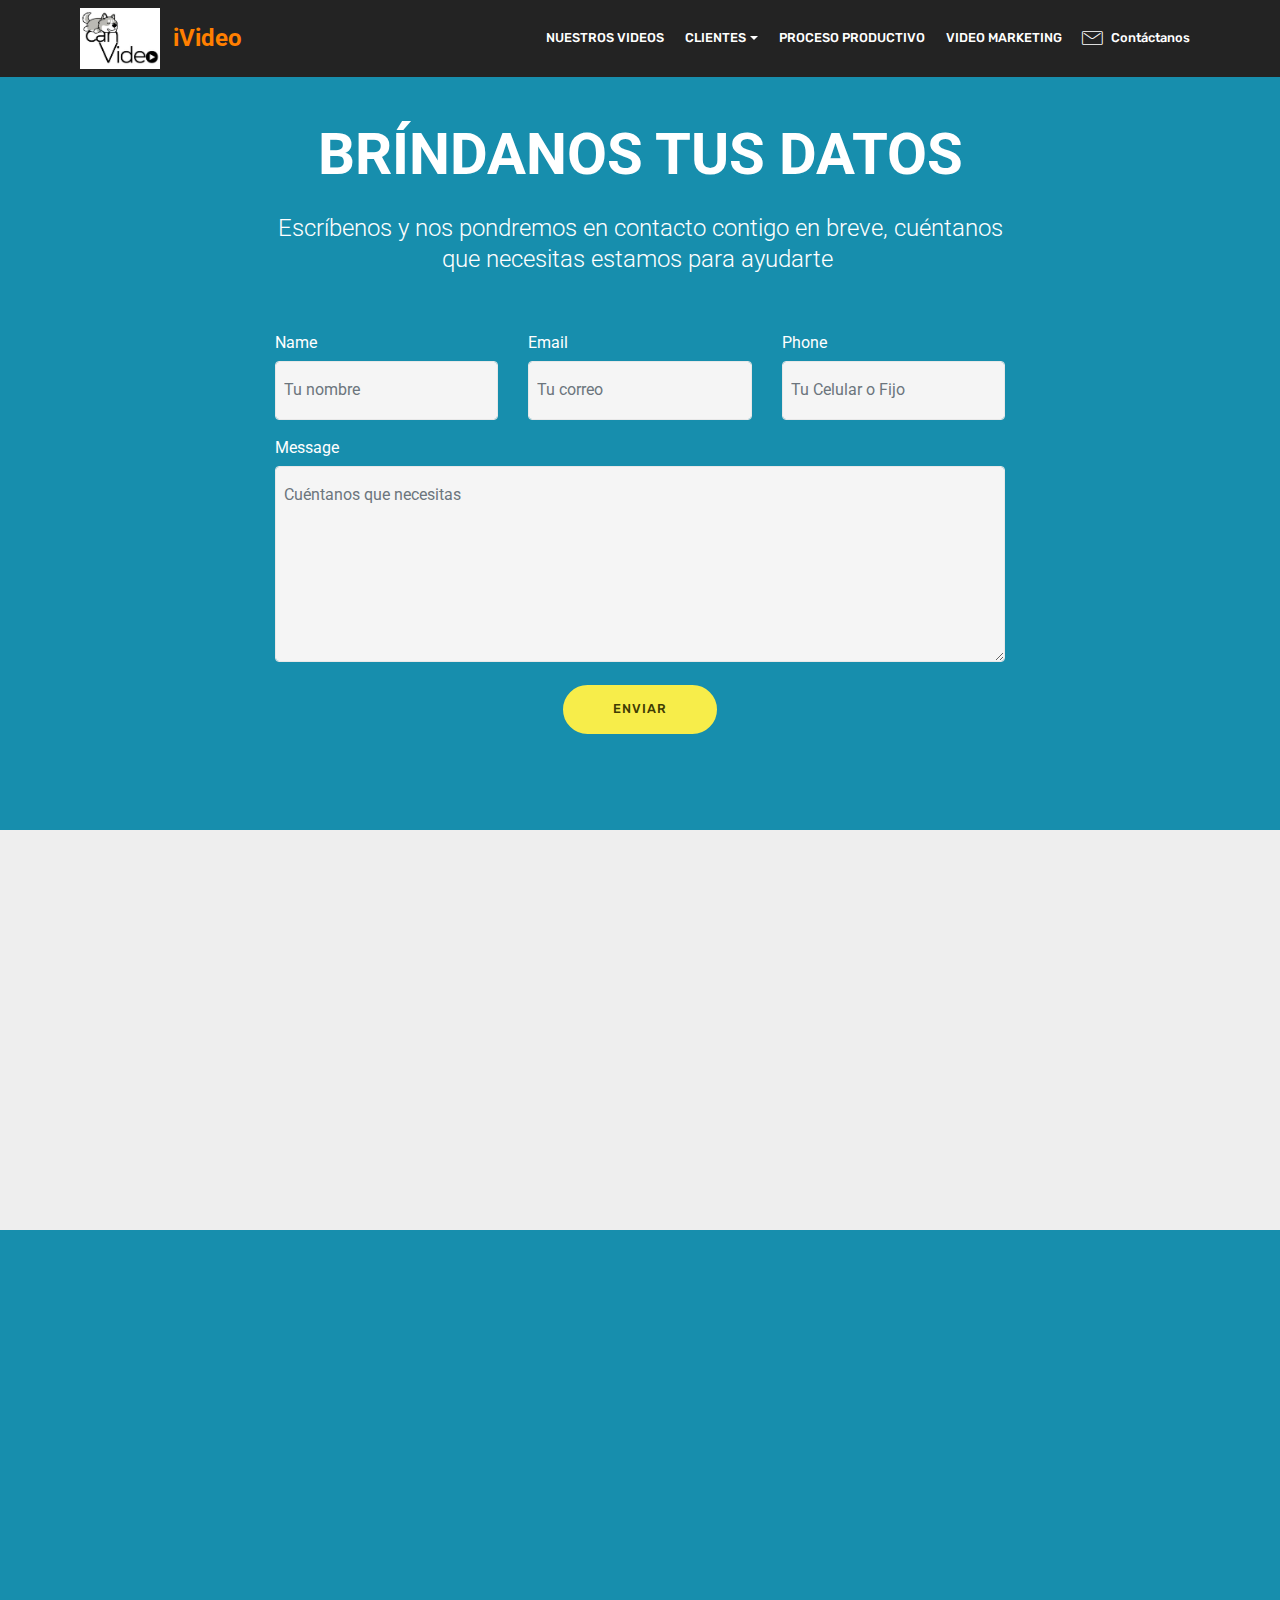
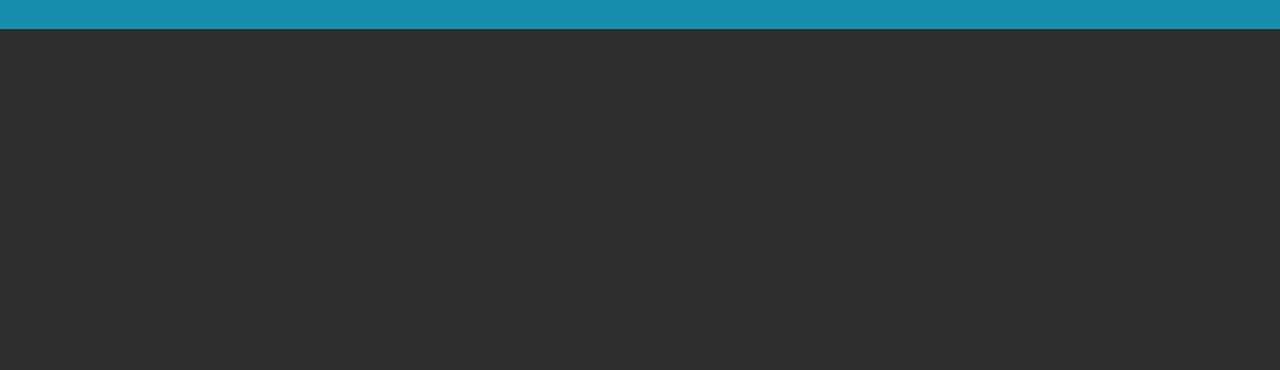
==== Contáctanos.html @ 79e62730 "create github pages" ====
<!DOCTYPE html>
<html >
<head>
  <!-- Site made with Mobirise Website Builder v4.8.1, https://mobirise.com -->
  <meta charset="UTF-8">
  <meta http-equiv="X-UA-Compatible" content="IE=edge">
  <meta name="generator" content="Mobirise v4.8.1, mobirise.com">
  <meta name="viewport" content="width=device-width, initial-scale=1, minimum-scale=1">
  <link rel="shortcut icon" href="assets/images/81c57857-4c86-49c0-b5b9-0728452fe18c-390x295.jpg" type="image/x-icon">
  <meta name="description" content="Página de contacto
Formulario
Datos del cliente
Haz tu pedido
Solicita una cita
Solicita una proforma">
  <title>CONTACTANOS</title>
  <link rel="stylesheet" href="assets/web/assets/mobirise-icons/mobirise-icons.css">
  <link rel="stylesheet" href="assets/tether/tether.min.css">
  <link rel="stylesheet" href="assets/soundcloud-plugin/style.css">
  <link rel="stylesheet" href="assets/bootstrap/css/bootstrap.min.css">
  <link rel="stylesheet" href="assets/bootstrap/css/bootstrap-grid.min.css">
  <link rel="stylesheet" href="assets/bootstrap/css/bootstrap-reboot.min.css">
  <link rel="stylesheet" href="assets/dropdown/css/style.css">
  <link rel="stylesheet" href="assets/socicon/css/styles.css">
  <link rel="stylesheet" href="assets/animatecss/animate.min.css">
  <link rel="stylesheet" href="assets/theme/css/style.css">
  <link rel="stylesheet" href="assets/mobirise/css/mbr-additional.css" type="text/css">
  
  
  
</head>
<body>
  <section class="menu cid-qWwS295x9j" once="menu" id="menu1-z">

    

    <nav class="navbar navbar-expand beta-menu navbar-dropdown align-items-center navbar-fixed-top navbar-toggleable-sm">
        <button class="navbar-toggler navbar-toggler-right" type="button" data-toggle="collapse" data-target="#navbarSupportedContent" aria-controls="navbarSupportedContent" aria-expanded="false" aria-label="Toggle navigation">
            <div class="hamburger">
                <span></span>
                <span></span>
                <span></span>
                <span></span>
            </div>
        </button>
        <div class="menu-logo">
            <div class="navbar-brand">
                <span class="navbar-logo">
                    
                         <a href="index.html"><img src="assets/images/81c57857-4c86-49c0-b5b9-0728452fe18c-390x295.jpg" alt="Mobirise" title="" style="height: 3.8rem;"></a>
                    
                </span>
                <span class="navbar-caption-wrap"><a class="navbar-caption text-primary display-5" href="index.html#header2-0">iVideo</a></span>
            </div>
        </div>
        <div class="collapse navbar-collapse" id="navbarSupportedContent">
            <ul class="navbar-nav nav-dropdown nav-right" data-app-modern-menu="true"><li class="nav-item">
                    <a class="nav-link link text-white display-4" href="https://mobirise.com">
                        </a>
                </li>
                <li class="nav-item"><a class="nav-link link text-white display-4" href="index.html#testimonials2-1p" aria-expanded="false">NUESTROS VIDEOS</a></li><li class="nav-item dropdown"><a class="nav-link link text-white dropdown-toggle display-4" href="page1.html#clients-12" aria-expanded="false" data-toggle="dropdown-submenu">CLIENTES</a><div class="dropdown-menu"><a class="text-white dropdown-item display-4" href="page1.html" aria-expanded="false">NUESTROS CLIENTES</a><a class="text-white dropdown-item display-4" href="page1.html#testimonials1-1w" aria-expanded="false">TESTIMONIOS</a></div></li><li class="nav-item"><a class="nav-link link text-white display-4" href="Proceso_productivo.html#header3-14" aria-expanded="false">PROCESO PRODUCTIVO</a></li><li class="nav-item"><a class="nav-link link text-white display-4" href="Video_Marketing.html" aria-expanded="false">VIDEO MARKETING</a></li><li class="nav-item"><a class="nav-link link text-white display-4" href="Contáctanos.html"><span class="mbri-letter mbr-iconfont mbr-iconfont-btn"></span>
                        Contáctanos</a></li></ul>
            
        </div>
    </nav>
</section>

<section class="engine"><a href="https://mobiri.se/i">free web creation software</a></section><section class="mbr-section form1 cid-qYNoUKddBo" id="form1-26">

    

    
    <div class="container">
        <div class="row justify-content-center">
            <div class="title col-12 col-lg-8">
                <h2 class="mbr-section-title align-center pb-3 mbr-fonts-style display-2"><strong>
                    BRÍNDANOS TUS DATOS</strong></h2>
                <h3 class="mbr-section-subtitle align-center mbr-light pb-3 mbr-fonts-style display-5">Escríbenos y nos pondremos en contacto contigo en breve, cuéntanos que necesitas estamos para ayudarte&nbsp;</h3>
            </div>
        </div>
    </div>
    <div class="container">
        <div class="row justify-content-center">
            <div class="media-container-column col-lg-8" data-form-type="formoid">
                    <div data-form-alert="" hidden="">Gracias por contactarnos</div>
            
                    <form class="mbr-form" action="https://mobirise.com/" method="post" data-form-title="Mobirise Form"><input type="hidden" name="email" data-form-email="true" value="OYS3/DvytnYdTxaTkRcv9Cf1jeDeZ/47alB7TryFGhCppSJ1EYsaRPFwC+/DdyP88b6etoL/AT6OaobslCScGqfSZGfp/KvKn+PCvnplNLLd/JYx/N7tsNvGCKFcNkgy" data-form-field="Email">
                        <div class="row row-sm-offset">
                            <div class="col-md-4 multi-horizontal" data-for="name">
                                <div class="form-group">
                                    <label class="form-control-label mbr-fonts-style display-7" for="name-form1-26">Name</label>
                                    <input type="text" class="form-control" name="name" data-form-field="Name" required="" placeholder="Tu nombre" id="name-form1-26">
                                </div>
                            </div>
                            <div class="col-md-4 multi-horizontal" data-for="email">
                                <div class="form-group">
                                    <label class="form-control-label mbr-fonts-style display-7" for="email-form1-26">Email</label>
                                    <input type="email" class="form-control" name="email" data-form-field="Email" required="" placeholder="Tu correo" id="email-form1-26">
                                </div>
                            </div>
                            <div class="col-md-4 multi-horizontal" data-for="phone">
                                <div class="form-group">
                                    <label class="form-control-label mbr-fonts-style display-7" for="phone-form1-26">Phone</label>
                                    <input type="tel" class="form-control" name="phone" data-form-field="Phone" placeholder="Tu Celular o Fijo" id="phone-form1-26">
                                </div>
                            </div>
                        </div>
                        <div class="form-group" data-for="message">
                            <label class="form-control-label mbr-fonts-style display-7" for="message-form1-26">Message</label>
                            <textarea type="text" class="form-control" name="message" rows="7" data-form-field="Message" placeholder="Cuéntanos que necesitas" id="message-form1-26"></textarea>
                        </div>
            
                        <span class="input-group-btn"><button href="" type="submit" class="btn btn-form btn-success display-4">ENVIAR</button></span>
                    </form>
            </div>
        </div>
    </div>
</section>

<section class="map1 cid-qYzN5sFb4S" id="map1-16">

     

    <div class="google-map"><iframe frameborder="0" style="border:0" src="https://www.google.com/maps/embed/v1/place?key=AIzaSyA0Dx_boXQiwvdz8sJHoYeZNVTdoWONYkU&amp;q=place_id:ChIJ-_NZBqbJBZERszgPU-WQez4" allowfullscreen=""></iframe></div>
</section>

<section class="cid-qYNqjyDnTj" id="social-buttons1-27">
    
    

    

    <div class="container">
        <div class="media-container-row">
            <div class="col-md-8 align-center">
                <h2 class="pb-3 mbr-section-title mbr-fonts-style display-2">
                    COMPARTE NUESTRA PÁGINA</h2>
                <div>
                    <div class="mbr-social-likes" data-counters="false">
                        <span class="btn btn-social facebook mx-2" title="Share link on Facebook">
                            <i class="socicon socicon-facebook"></i>
                        </span>
                        <span class="btn btn-social twitter mx-2" title="Share link on Twitter">
                            <i class="socicon socicon-twitter"></i>
                        </span>
                        
                        
                        
                    </div>
                </div>
            </div>
        </div>
    </div>
</section>

<section class="cid-qYzOhNkXAt" id="footer1-1a">

    

    

    <div class="container">
        <div class="media-container-row content text-white">
            <div class="col-12 col-md-3">
                <div class="media-wrap">
                    <a href="#top">
                        <img src="assets/images/logomgcompanysac-48x42.png" alt="Mobirise" title="">
                    </a>
                </div>
            </div>
            <div class="col-12 col-md-3 mbr-fonts-style display-7">
                <h5 class="pb-3">
                    Dirección</h5>
                <p class="mbr-text">Av Brasil 3550, Magdalena del Mar</p>
            </div>
            <div class="col-12 col-md-3 mbr-fonts-style display-7">
                <h5 class="pb-3">
                    E-mail</h5>
                <p class="mbr-text">ventas@mgcompanysac.com
                    <br><br></p>
            </div>
            <div class="col-12 col-md-3 mbr-fonts-style display-7">
                <h5 class="pb-3">Teléfono</h5>
                <p class="mbr-text">Celular: 51-1 994 383 2969 
<br>Telf: 511 460 9551</p>
            </div>
        </div>
        
    </div>
</section>

<section once="" class="cid-qYNHDttOQX" id="footer7-2e">

    

    

    <div class="container">
        <div class="media-container-row align-center mbr-white">
            <div class="row row-links">
                <ul class="foot-menu">
                    
                    
                    
                    
                    
                <li class="foot-menu-item mbr-fonts-style display-7"><a class="text-white mbr-bold" href="index.html#header2-0" target="_blank">Inicio</a></li><li class="foot-menu-item mbr-fonts-style display-7"><a class="text-white mbr-bold" href="index.html#testimonials2-1p" target="_blank">Productos</a></li><li class="foot-menu-item mbr-fonts-style display-7"><a href="page1.html#clients-12"><strong>Clientes</strong></a></li></ul>
            </div>
            <div class="row social-row">
                <div class="social-list align-right pb-2">
                    
                    
                    
                    
                    
                    
                <div class="soc-item">
                        <a href="https://twitter.com/mobirise" target="_blank">
                            <span class="socicon-twitter socicon mbr-iconfont mbr-iconfont-social"></span>
                        </a>
                    </div><div class="soc-item">
                        <a href="https://www.facebook.com/pages/Mobirise/1616226671953247" target="_blank">
                            <span class="socicon-facebook socicon mbr-iconfont mbr-iconfont-social"></span>
                        </a>
                    </div></div>
            </div>
            <div class="row row-copirayt">
                <p class="mbr-text mb-0 mbr-fonts-style mbr-white align-center display-7">
                    © Copyright 2017 Senda Alterna - All Rights Reserved
                </p>
            </div>
        </div>
    </div>
</section>


  <script src="assets/web/assets/jquery/jquery.min.js"></script>
  <script src="assets/popper/popper.min.js"></script>
  <script src="assets/tether/tether.min.js"></script>
  <script src="assets/bootstrap/js/bootstrap.min.js"></script>
  <script src="assets/dropdown/js/script.min.js"></script>
  <script src="assets/touchswipe/jquery.touch-swipe.min.js"></script>
  <script src="assets/viewportchecker/jquery.viewportchecker.js"></script>
  <script src="assets/sociallikes/social-likes.js"></script>
  <script src="assets/smoothscroll/smooth-scroll.js"></script>
  <script src="assets/theme/js/script.js"></script>
  <script src="assets/formoid/formoid.min.js"></script>
  
  
 <div id="scrollToTop" class="scrollToTop mbr-arrow-up"><a style="text-align: center;"><i></i></a></div>
    <input name="animation" type="hidden">
  </body>
</html>
---- assets/web/assets/mobirise-icons/mobirise-icons.css ----
@font-face {
  font-family: 'MobiriseIcons';
  src:  url('mobirise-icons.eot?spat4u');
  src:  url('mobirise-icons.eot?spat4u#iefix') format('embedded-opentype'),
    url('mobirise-icons.ttf?spat4u') format('truetype'),
    url('mobirise-icons.woff?spat4u') format('woff'),
    url('mobirise-icons.svg?spat4u#MobiriseIcons') format('svg');
  font-weight: normal;
  font-style: normal;
}

[class^="mbri-"], [class*=" mbri-"] {
  /* use !important to prevent issues with browser extensions that change fonts */
  font-family: MobiriseIcons !important;
  speak: none;
  font-style: normal;
  font-weight: normal;
  font-variant: normal;
  text-transform: none;
  line-height: 1;

  /* Better Font Rendering =========== */
  -webkit-font-smoothing: antialiased;
  -moz-osx-font-smoothing: grayscale;
}

.mbri-add-submenu:before {
  content: "\e900";
}
.mbri-alert:before {
  content: "\e901";
}
.mbri-align-center:before {
  content: "\e902";
}
.mbri-align-justify:before {
  content: "\e903";
}
.mbri-align-left:before {
  content: "\e904";
}
.mbri-align-right:before {
  content: "\e905";
}
.mbri-android:before {
  content: "\e906";
}
.mbri-apple:before {
  content: "\e907";
}
.mbri-arrow-down:before {
  content: "\e908";
}
.mbri-arrow-next:before {
  content: "\e909";
}
.mbri-arrow-prev:before {
  content: "\e90a";
}
.mbri-arrow-up:before {
  content: "\e90b";
}
.mbri-bold:before {
  content: "\e90c";
}
.mbri-bookmark:before {
  content: "\e90d";
}
.mbri-bootstrap:before {
  content: "\e90e";
}
.mbri-briefcase:before {
  content: "\e90f";
}
.mbri-browse:before {
  content: "\e910";
}
.mbri-bulleted-list:before {
  content: "\e911";
}
.mbri-calendar:before {
  content: "\e912";
}
.mbri-camera:before {
  content: "\e913";
}
.mbri-cart-add:before {
  content: "\e914";
}
.mbri-cart-full:before {
  content: "\e915";
}
.mbri-cash:before {
  content: "\e916";
}
.mbri-change-style:before {
  content: "\e917";
}
.mbri-chat:before {
  content: "\e918";
}
.mbri-clock:before {
  content: "\e919";
}
.mbri-close:before {
  content: "\e91a";
}
.mbri-cloud:before {
  content: "\e91b";
}
.mbri-code:before {
  content: "\e91c";
}
.mbri-contact-form:before {
  content: "\e91d";
}
.mbri-credit-card:before {
  content: "\e91e";
}
.mbri-cursor-click:before {
  content: "\e91f";
}
.mbri-cust-feedback:before {
  content: "\e920";
}
.mbri-database:before {
  content: "\e921";
}
.mbri-delivery:before {
  content: "\e922";
}
.mbri-desktop:before {
  content: "\e923";
}
.mbri-devices:before {
  content: "\e924";
}
.mbri-down:before {
  content: "\e925";
}
.mbri-download:before {
  content: "\e989";
}
.mbri-drag-n-drop:before {
  content: "\e927";
}
.mbri-drag-n-drop2:before {
  content: "\e928";
}
.mbri-edit:before {
  content: "\e929";
}
.mbri-edit2:before {
  content: "\e92a";
}
.mbri-error:before {
  content: "\e92b";
}
.mbri-extension:before {
  content: "\e92c";
}
.mbri-features:before {
  content: "\e92d";
}
.mbri-file:before {
  content: "\e92e";
}
.mbri-flag:before {
  content: "\e92f";
}
.mbri-folder:before {
  content: "\e930";
}
.mbri-gift:before {
  content: "\e931";
}
.mbri-github:before {
  content: "\e932";
}
.mbri-globe:before {
  content: "\e933";
}
.mbri-globe-2:before {
  content: "\e934";
}
.mbri-growing-chart:before {
  content: "\e935";
}
.mbri-hearth:before {
  content: "\e936";
}
.mbri-help:before {
  content: "\e937";
}
.mbri-home:before {
  content: "\e938";
}
.mbri-hot-cup:before {
  content: "\e939";
}
.mbri-idea:before {
  content: "\e93a";
}
.mbri-image-gallery:before {
  content: "\e93b";
}
.mbri-image-slider:before {
  content: "\e93c";
}
.mbri-info:before {
  content: "\e93d";
}
.mbri-italic:before {
  content: "\e93e";
}
.mbri-key:before {
  content: "\e93f";
}
.mbri-laptop:before {
  content: "\e940";
}
.mbri-layers:before {
  content: "\e941";
}
.mbri-left-right:before {
  content: "\e942";
}
.mbri-left:before {
  content: "\e943";
}
.mbri-letter:before {
  content: "\e944";
}
.mbri-like:before {
  content: "\e945";
}
.mbri-link:before {
  content: "\e946";
}
.mbri-lock:before {
  content: "\e947";
}
.mbri-login:before {
  content: "\e948";
}
.mbri-logout:before {
  content: "\e949";
}
.mbri-magic-stick:before {
  content: "\e94a";
}
.mbri-map-pin:before {
  content: "\e94b";
}
.mbri-menu:before {
  content: "\e94c";
}
.mbri-mobile:before {
  content: "\e94d";
}
.mbri-mobile2:before {
  content: "\e94e";
}
.mbri-mobirise:before {
  content: "\e94f";
}
.mbri-more-horizontal:before {
  content: "\e950";
}
.mbri-more-vertical:before {
  content: "\e951";
}
.mbri-music:before {
  content: "\e952";
}
.mbri-new-file:before {
  content: "\e953";
}
.mbri-numbered-list:before {
  content: "\e954";
}
.mbri-opened-folder:before {
  content: "\e955";
}
.mbri-pages:before {
  content: "\e956";
}
.mbri-paper-plane:before {
  content: "\e957";
}
.mbri-paperclip:before {
  content: "\e958";
}
.mbri-photo:before {
  content: "\e959";
}
.mbri-photos:before {
  content: "\e95a";
}
.mbri-pin:before {
  content: "\e95b";
}
.mbri-play:before {
  content: "\e95c";
}
.mbri-plus:before {
  content: "\e95d";
}
.mbri-preview:before {
  content: "\e95e";
}
.mbri-print:before {
  content: "\e95f";
}
.mbri-protect:before {
  content: "\e960";
}
.mbri-question:before {
  content: "\e961";
}
.mbri-quote-left:before {
  content: "\e962";
}
.mbri-quote-right:before {
  content: "\e963";
}
.mbri-refresh:before {
  content: "\e964";
}
.mbri-responsive:before {
  content: "\e965";
}
.mbri-right:before {
  content: "\e966";
}
.mbri-rocket:before {
  content: "\e967";
}
.mbri-sad-face:before {
  content: "\e968";
}
.mbri-sale:before {
  content: "\e969";
}
.mbri-save:before {
  content: "\e96a";
}
.mbri-search:before {
  content: "\e96b";
}
.mbri-setting:before {
  content: "\e96c";
}
.mbri-setting2:before {
  content: "\e96d";
}
.mbri-setting3:before {
  content: "\e96e";
}
.mbri-share:before {
  content: "\e96f";
}
.mbri-shopping-bag:before {
  content: "\e970";
}
.mbri-shopping-basket:before {
  content: "\e971";
}
.mbri-shopping-cart:before {
  content: "\e972";
}
.mbri-sites:before {
  content: "\e973";
}
.mbri-smile-face:before {
  content: "\e974";
}
.mbri-speed:before {
  content: "\e975";
}
.mbri-star:before {
  content: "\e976";
}
.mbri-success:before {
  content: "\e977";
}
.mbri-sun:before {
  content: "\e978";
}
.mbri-sun2:before {
  content: "\e979";
}
.mbri-tablet:before {
  content: "\e97a";
}
.mbri-tablet-vertical:before {
  content: "\e97b";
}
.mbri-target:before {
  content: "\e97c";
}
.mbri-timer:before {
  content: "\e97d";
}
.mbri-to-ftp:before {
  content: "\e97e";
}
.mbri-to-local-drive:before {
  content: "\e97f";
}
.mbri-touch-swipe:before {
  content: "\e980";
}
.mbri-touch:before {
  content: "\e981";
}
.mbri-trash:before {
  content: "\e982";
}
.mbri-underline:before {
  content: "\e983";
}
.mbri-unlink:before {
  content: "\e984";
}
.mbri-unlock:before {
  content: "\e985";
}
.mbri-up-down:before {
  content: "\e986";
}
.mbri-up:before {
  content: "\e987";
}
.mbri-update:before {
  content: "\e988";
}
.mbri-upload:before {
 content: "\e926"; 
}
.mbri-user:before {
  content: "\e98a";
}
.mbri-user2:before {
  content: "\e98b";
}
.mbri-users:before {
  content: "\e98c";
}
.mbri-video:before {
  content: "\e98d";
}
.mbri-video-play:before {
  content: "\e98e";
}
.mbri-watch:before {
  content: "\e98f";
}
.mbri-website-theme:before {
  content: "\e990";
}
.mbri-wifi:before {
  content: "\e991";
}
.mbri-windows:before {
  content: "\e992";
}
.mbri-zoom-out:before {
  content: "\e993";
}
.mbri-redo:before {
  content: "\e994";
}
.mbri-undo:before {
  content: "\e995";
}
---- assets/soundcloud-plugin/style.css ----
.addons-container {
  position: relative;
  margin-left: auto;
  margin-right: auto;
  padding-right: 15px;
  padding-left: 15px; }
  @media (min-width: 576px) {
    .addons-container {
      padding-right: 15px;
      padding-left: 15px; } }
  @media (min-width: 768px) {
    .addons-container {
      padding-right: 15px;
      padding-left: 15px; } }
  @media (min-width: 992px) {
    .addons-container {
      padding-right: 15px;
      padding-left: 15px; } }
  @media (min-width: 1200px) {
    .addons-container {
      padding-right: 15px;
      padding-left: 15px; } }
  @media (min-width: 576px) {
    .addons-container {
      width: 540px;
      max-width: 100%; } }
  @media (min-width: 768px) {
    .addons-container {
      width: 720px;
      max-width: 100%; } }
  @media (min-width: 992px) {
    .addons-container {
      width: 960px;
      max-width: 100%; } }
  @media (min-width: 1200px) {
    .addons-container {
      width: 1140px;
      max-width: 100%; } }

.addons-container-inner{
    position: relative;
    width: 100%;
    min-height: 1px;
    padding-right: 15px;
    padding-left: 15px;
}
@media (min-width: 567px) {
    .addons-container-inner{
        -ms-flex: 0 0 66.666667%;
        flex: 0 0 66.666667%;
        max-width: 66.666667%;
    }
}
.addons-row{
    display: flex;
    justify-content:center;
}
---- assets/dropdown/css/style.css ----
.navbar-dropdown {
  left: 0;
  padding: 0;
  position: absolute;
  right: 0;
  top: 0;
  transition: all 0.45s ease;
  z-index: 1030;
  background: #282828; }
  .navbar-dropdown .navbar-logo {
    margin-right: 0.8rem;
    transition: margin 0.3s ease-in-out;
    vertical-align: middle; }
    .navbar-dropdown .navbar-logo img {
      height: 3.125rem;
      transition: all 0.3s ease-in-out; }
    .navbar-dropdown .navbar-logo.mbr-iconfont {
      font-size: 3.125rem;
      line-height: 3.125rem; }
  .navbar-dropdown .navbar-caption {
    font-weight: 700;
    white-space: normal;
    vertical-align: -4px;
    line-height: 3.125rem !important; }
    .navbar-dropdown .navbar-caption, .navbar-dropdown .navbar-caption:hover {
      color: inherit;
      text-decoration: none; }
  .navbar-dropdown .mbr-iconfont + .navbar-caption {
    vertical-align: -1px; }
  .navbar-dropdown.navbar-fixed-top {
    position: fixed; }
  .navbar-dropdown .navbar-brand span {
    vertical-align: -4px; }
  .navbar-dropdown.bg-color.transparent {
    background: none; }
  .navbar-dropdown.navbar-short .navbar-brand {
    padding: 0.625rem 0; }
    .navbar-dropdown.navbar-short .navbar-brand span {
      vertical-align: -1px; }
  .navbar-dropdown.navbar-short .navbar-caption {
    line-height: 2.375rem !important;
    vertical-align: -2px; }
  .navbar-dropdown.navbar-short .navbar-logo {
    margin-right: 0.5rem; }
    .navbar-dropdown.navbar-short .navbar-logo img {
      height: 2.375rem; }
    .navbar-dropdown.navbar-short .navbar-logo.mbr-iconfont {
      font-size: 2.375rem;
      line-height: 2.375rem; }
  .navbar-dropdown.navbar-short .mbr-table-cell {
    height: 3.625rem; }
  .navbar-dropdown .navbar-close {
    left: 0.6875rem;
    position: fixed;
    top: 0.75rem;
    z-index: 1000; }
  .navbar-dropdown .hamburger-icon {
    content: "";
    display: inline-block;
    vertical-align: middle;
    width: 16px;
    -webkit-box-shadow: 0 -6px 0 1px #282828,0 0 0 1px #282828,0 6px 0 1px #282828;
    -moz-box-shadow: 0 -6px 0 1px #282828,0 0 0 1px #282828,0 6px 0 1px #282828;
    box-shadow: 0 -6px 0 1px #282828,0 0 0 1px #282828,0 6px 0 1px #282828; }

.dropdown-menu .dropdown-toggle[data-toggle="dropdown-submenu"]::after {
  border-bottom: 0.35em solid transparent;
  border-left: 0.35em solid;
  border-right: 0;
  border-top: 0.35em solid transparent;
  margin-left: 0.3rem; }

.dropdown-menu .dropdown-item:focus {
  outline: 0; }

.nav-dropdown {
  font-size: 0.75rem;
  font-weight: 500;
  height: auto !important; }
  .nav-dropdown .nav-btn {
    padding-left: 1rem; }
  .nav-dropdown .link {
    margin: .667em 1.667em;
    font-weight: 500;
    padding: 0;
    transition: color .2s ease-in-out; }
    .nav-dropdown .link.dropdown-toggle {
      margin-right: 2.583em; }
      .nav-dropdown .link.dropdown-toggle::after {
        margin-left: .25rem;
        border-top: 0.35em solid;
        border-right: 0.35em solid transparent;
        border-left: 0.35em solid transparent;
        border-bottom: 0; }
      .nav-dropdown .link.dropdown-toggle[aria-expanded="true"] {
        margin: 0;
        padding: 0.667em 3.263em  0.667em 1.667em; }
  .nav-dropdown .link::after,
  .nav-dropdown .dropdown-item::after {
    color: inherit; }
  .nav-dropdown .btn {
    font-size: 0.75rem;
    font-weight: 700;
    letter-spacing: 0;
    margin-bottom: 0;
    padding-left: 1.25rem;
    padding-right: 1.25rem; }
  .nav-dropdown .dropdown-menu {
    border-radius: 0;
    border: 0;
    left: 0;
    margin: 0;
    padding-bottom: 1.25rem;
    padding-top: 1.25rem;
    position: relative; }
  .nav-dropdown .dropdown-submenu {
    margin-left: 0.125rem;
    top: 0; }
  .nav-dropdown .dropdown-item {
    font-weight: 500;
    line-height: 2;
    padding: 0.3846em 4.615em 0.3846em 1.5385em;
    position: relative;
    transition: color .2s ease-in-out, background-color .2s ease-in-out; }
    .nav-dropdown .dropdown-item::after {
      margin-top: -0.3077em;
      position: absolute;
      right: 1.1538em;
      top: 50%; }
    .nav-dropdown .dropdown-item:focus, .nav-dropdown .dropdown-item:hover {
      background: none; }

@media (max-width: 767px) {
  .nav-dropdown.navbar-toggleable-sm {
    bottom: 0;
    display: none;
    left: 0;
    overflow-x: hidden;
    position: fixed;
    top: 0;
    transform: translateX(-100%);
    -ms-transform: translateX(-100%);
    -webkit-transform: translateX(-100%);
    width: 18.75rem;
    z-index: 999; } }
.nav-dropdown.navbar-toggleable-xl {
  bottom: 0;
  display: none;
  left: 0;
  overflow-x: hidden;
  position: fixed;
  top: 0;
  transform: translateX(-100%);
  -ms-transform: translateX(-100%);
  -webkit-transform: translateX(-100%);
  width: 18.75rem;
  z-index: 999; }

.nav-dropdown-sm {
  display: block !important;
  overflow-x: hidden;
  overflow: auto;
  padding-top: 3.875rem; }
  .nav-dropdown-sm::after {
    content: "";
    display: block;
    height: 3rem;
    width: 100%; }
  .nav-dropdown-sm.collapse.in ~ .navbar-close {
    display: block !important; }
  .nav-dropdown-sm.collapsing, .nav-dropdown-sm.collapse.in {
    transform: translateX(0);
    -ms-transform: translateX(0);
    -webkit-transform: translateX(0);
    transition: all 0.25s ease-out;
    -webkit-transition: all 0.25s ease-out;
    background: #282828; }
  .nav-dropdown-sm.collapsing[aria-expanded="false"] {
    transform: translateX(-100%);
    -ms-transform: translateX(-100%);
    -webkit-transform: translateX(-100%); }
  .nav-dropdown-sm .nav-item {
    display: block;
    margin-left: 0 !important;
    padding-left: 0; }
  .nav-dropdown-sm .link,
  .nav-dropdown-sm .dropdown-item {
    border-top: 1px dotted rgba(255, 255, 255, 0.1);
    font-size: 0.8125rem;
    line-height: 1.6;
    margin: 0 !important;
    padding: 0.875rem 2.4rem 0.875rem 1.5625rem !important;
    position: relative;
    white-space: normal; }
    .nav-dropdown-sm .link:focus, .nav-dropdown-sm .link:hover,
    .nav-dropdown-sm .dropdown-item:focus,
    .nav-dropdown-sm .dropdown-item:hover {
      background: rgba(0, 0, 0, 0.2) !important;
      color: #c0a375; }
  .nav-dropdown-sm .nav-btn {
    position: relative;
    padding: 1.5625rem 1.5625rem 0 1.5625rem; }
    .nav-dropdown-sm .nav-btn::before {
      border-top: 1px dotted rgba(255, 255, 255, 0.1);
      content: "";
      left: 0;
      position: absolute;
      top: 0;
      width: 100%; }
    .nav-dropdown-sm .nav-btn + .nav-btn {
      padding-top: 0.625rem; }
      .nav-dropdown-sm .nav-btn + .nav-btn::before {
        display: none; }
  .nav-dropdown-sm .btn {
    padding: 0.625rem 0; }
  .nav-dropdown-sm .dropdown-toggle[data-toggle="dropdown-submenu"]::after {
    margin-left: .25rem;
    border-top: 0.35em solid;
    border-right: 0.35em solid transparent;
    border-left: 0.35em solid transparent;
    border-bottom: 0; }
  .nav-dropdown-sm .dropdown-toggle[data-toggle="dropdown-submenu"][aria-expanded="true"]::after {
    border-top: 0;
    border-right: 0.35em solid transparent;
    border-left: 0.35em solid transparent;
    border-bottom: 0.35em solid; }
  .nav-dropdown-sm .dropdown-menu {
    margin: 0;
    padding: 0;
    position: relative;
    top: 0;
    left: 0;
    width: 100%;
    border: 0;
    float: none;
    border-radius: 0;
    background: none; }
  .nav-dropdown-sm .dropdown-submenu {
    left: 100%;
    margin-left: 0.125rem;
    margin-top: -1.25rem;
    top: 0; }

.navbar-toggleable-sm .nav-dropdown .dropdown-menu {
  position: absolute; }

.navbar-toggleable-sm .nav-dropdown .dropdown-submenu {
  left: 100%;
  margin-left: 0.125rem;
  margin-top: -1.25rem;
  top: 0; }

.navbar-toggleable-sm.opened .nav-dropdown .dropdown-menu {
  position: relative; }

.navbar-toggleable-sm.opened .nav-dropdown .dropdown-submenu {
  left: 0;
  margin-left: 00rem;
  margin-top: 0rem;
  top: 0; }

.is-builder .nav-dropdown.collapsing {
  transition: none !important; }

/*# sourceMappingURL=style.css.map */
---- assets/socicon/css/styles.css ----
@charset "UTF-8";

@font-face {
  font-family: "socicon";
  src:url("../fonts/socicon.eot");
  src:url("../fonts/socicon.eot?#iefix") format("embedded-opentype"),
    url("../fonts/socicon.woff") format("woff"),
    url("../fonts/socicon.ttf") format("truetype"),
    url("../fonts/socicon.svg#socicon") format("svg");
  font-weight: normal;
  font-style: normal;

}

[data-icon]:before {
  font-family: "socicon" !important;
  content: attr(data-icon);
  font-style: normal !important;
  font-weight: normal !important;
  font-variant: normal !important;
  text-transform: none !important;
  speak: none;
  line-height: 1;
  -webkit-font-smoothing: antialiased;
  -moz-osx-font-smoothing: grayscale;
}

[class^="socicon-"]:before,
[class*=" socicon-"]:before {
  font-family: "socicon" !important;
  font-style: normal !important;
  font-weight: normal !important;
  font-variant: normal !important;
  text-transform: none !important;
  speak: none;
  line-height: 1;
  -webkit-font-smoothing: antialiased;
  -moz-osx-font-smoothing: grayscale;
}

.socicon-modelmayhem:before {
  content: "\e000";
}
.socicon-mixcloud:before {
  content: "\e001";
}
.socicon-drupal:before {
  content: "\e002";
}
.socicon-swarm:before {
  content: "\e003";
}
.socicon-istock:before {
  content: "\e004";
}
.socicon-yammer:before {
  content: "\e005";
}
.socicon-ello:before {
  content: "\e006";
}
.socicon-stackoverflow:before {
  content: "\e007";
}
.socicon-persona:before {
  content: "\e008";
}
.socicon-triplej:before {
  content: "\e009";
}
.socicon-houzz:before {
  content: "\e00a";
}
.socicon-rss:before {
  content: "\e00b";
}
.socicon-paypal:before {
  content: "\e00c";
}
.socicon-odnoklassniki:before {
  content: "\e00d";
}
.socicon-airbnb:before {
  content: "\e00e";
}
.socicon-periscope:before {
  content: "\e00f";
}
.socicon-outlook:before {
  content: "\e010";
}
.socicon-coderwall:before {
  content: "\e011";
}
.socicon-tripadvisor:before {
  content: "\e012";
}
.socicon-appnet:before {
  content: "\e013";
}
.socicon-goodreads:before {
  content: "\e014";
}
.socicon-tripit:before {
  content: "\e015";
}
.socicon-lanyrd:before {
  content: "\e016";
}
.socicon-slideshare:before {
  content: "\e017";
}
.socicon-buffer:before {
  content: "\e018";
}
.socicon-disqus:before {
  content: "\e019";
}
.socicon-vkontakte:before {
  content: "\e01a";
}
.socicon-whatsapp:before {
  content: "\e01b";
}
.socicon-patreon:before {
  content: "\e01c";
}
.socicon-storehouse:before {
  content: "\e01d";
}
.socicon-pocket:before {
  content: "\e01e";
}
.socicon-mail:before {
  content: "\e01f";
}
.socicon-blogger:before {
  content: "\e020";
}
.socicon-technorati:before {
  content: "\e021";
}
.socicon-reddit:before {
  content: "\e022";
}
.socicon-dribbble:before {
  content: "\e023";
}
.socicon-stumbleupon:before {
  content: "\e024";
}
.socicon-digg:before {
  content: "\e025";
}
.socicon-envato:before {
  content: "\e026";
}
.socicon-behance:before {
  content: "\e027";
}
.socicon-delicious:before {
  content: "\e028";
}
.socicon-deviantart:before {
  content: "\e029";
}
.socicon-forrst:before {
  content: "\e02a";
}
.socicon-play:before {
  content: "\e02b";
}
.socicon-zerply:before {
  content: "\e02c";
}
.socicon-wikipedia:before {
  content: "\e02d";
}
.socicon-apple:before {
  content: "\e02e";
}
.socicon-flattr:before {
  content: "\e02f";
}
.socicon-github:before {
  content: "\e030";
}
.socicon-renren:before {
  content: "\e031";
}
.socicon-friendfeed:before {
  content: "\e032";
}
.socicon-newsvine:before {
  content: "\e033";
}
.socicon-identica:before {
  content: "\e034";
}
.socicon-bebo:before {
  content: "\e035";
}
.socicon-zynga:before {
  content: "\e036";
}
.socicon-steam:before {
  content: "\e037";
}
.socicon-xbox:before {
  content: "\e038";
}
.socicon-windows:before {
  content: "\e039";
}
.socicon-qq:before {
  content: "\e03a";
}
.socicon-douban:before {
  content: "\e03b";
}
.socicon-meetup:before {
  content: "\e03c";
}
.socicon-playstation:before {
  content: "\e03d";
}
.socicon-android:before {
  content: "\e03e";
}
.socicon-snapchat:before {
  content: "\e03f";
}
.socicon-twitter:before {
  content: "\e040";
}
.socicon-facebook:before {
  content: "\e041";
}
.socicon-googleplus:before {
  content: "\e042";
}
.socicon-pinterest:before {
  content: "\e043";
}
.socicon-foursquare:before {
  content: "\e044";
}
.socicon-yahoo:before {
  content: "\e045";
}
.socicon-skype:before {
  content: "\e046";
}
.socicon-yelp:before {
  content: "\e047";
}
.socicon-feedburner:before {
  content: "\e048";
}
.socicon-linkedin:before {
  content: "\e049";
}
.socicon-viadeo:before {
  content: "\e04a";
}
.socicon-xing:before {
  content: "\e04b";
}
.socicon-myspace:before {
  content: "\e04c";
}
.socicon-soundcloud:before {
  content: "\e04d";
}
.socicon-spotify:before {
  content: "\e04e";
}
.socicon-grooveshark:before {
  content: "\e04f";
}
.socicon-lastfm:before {
  content: "\e050";
}
.socicon-youtube:before {
  content: "\e051";
}
.socicon-vimeo:before {
  content: "\e052";
}
.socicon-dailymotion:before {
  content: "\e053";
}
.socicon-vine:before {
  content: "\e054";
}
.socicon-flickr:before {
  content: "\e055";
}
.socicon-500px:before {
  content: "\e056";
}
.socicon-wordpress:before {
  content: "\e058";
}
.socicon-tumblr:before {
  content: "\e059";
}
.socicon-twitch:before {
  content: "\e05a";
}
.socicon-8tracks:before {
  content: "\e05b";
}
.socicon-amazon:before {
  content: "\e05c";
}
.socicon-icq:before {
  content: "\e05d";
}
.socicon-smugmug:before {
  content: "\e05e";
}
.socicon-ravelry:before {
  content: "\e05f";
}
.socicon-weibo:before {
  content: "\e060";
}
.socicon-baidu:before {
  content: "\e061";
}
.socicon-angellist:before {
  content: "\e062";
}
.socicon-ebay:before {
  content: "\e063";
}
.socicon-imdb:before {
  content: "\e064";
}
.socicon-stayfriends:before {
  content: "\e065";
}
.socicon-residentadvisor:before {
  content: "\e066";
}
.socicon-google:before {
  content: "\e067";
}
.socicon-yandex:before {
  content: "\e068";
}
.socicon-sharethis:before {
  content: "\e069";
}
.socicon-bandcamp:before {
  content: "\e06a";
}
.socicon-itunes:before {
  content: "\e06b";
}
.socicon-deezer:before {
  content: "\e06c";
}
.socicon-telegram:before {
  content: "\e06e";
}
.socicon-openid:before {
  content: "\e06f";
}
.socicon-amplement:before {
  content: "\e070";
}
.socicon-viber:before {
  content: "\e071";
}
.socicon-zomato:before {
  content: "\e072";
}
.socicon-draugiem:before {
  content: "\e074";
}
.socicon-endomodo:before {
  content: "\e075";
}
.socicon-filmweb:before {
  content: "\e076";
}
.socicon-stackexchange:before {
  content: "\e077";
}
.socicon-wykop:before {
  content: "\e078";
}
.socicon-teamspeak:before {
  content: "\e079";
}
.socicon-teamviewer:before {
  content: "\e07a";
}
.socicon-ventrilo:before {
  content: "\e07b";
}
.socicon-younow:before {
  content: "\e07c";
}
.socicon-raidcall:before {
  content: "\e07d";
}
.socicon-mumble:before {
  content: "\e07e";
}
.socicon-medium:before {
  content: "\e06d";
}
.socicon-bebee:before {
  content: "\e07f";
}
.socicon-hitbox:before {
  content: "\e080";
}
.socicon-reverbnation:before {
  content: "\e081";
}
.socicon-formulr:before {
  content: "\e082";
}
.socicon-instagram:before {
  content: "\e057";
}
.socicon-battlenet:before {
  content: "\e083";
}
.socicon-chrome:before {
  content: "\e084";
}
.socicon-discord:before {
  content: "\e086";
}
.socicon-issuu:before {
  content: "\e087";
}
.socicon-macos:before {
  content: "\e088";
}
.socicon-firefox:before {
  content: "\e089";
}
.socicon-opera:before {
  content: "\e08d";
}
.socicon-keybase:before {
  content: "\e090";
}
.socicon-alliance:before {
  content: "\e091";
}
.socicon-livejournal:before {
  content: "\e092";
}
.socicon-googlephotos:before {
  content: "\e093";
}
.socicon-horde:before {
  content: "\e094";
}
.socicon-etsy:before {
  content: "\e095";
}
.socicon-zapier:before {
  content: "\e096";
}
.socicon-google-scholar:before {
  content: "\e097";
}
.socicon-researchgate:before {
  content: "\e098";
}
.socicon-wechat:before {
  content: "\e099";
}
.socicon-strava:before {
  content: "\e09a";
}
.socicon-line:before {
  content: "\e09b";
}
.socicon-lyft:before {
  content: "\e09c";
}
.socicon-uber:before {
  content: "\e09d";
}
.socicon-songkick:before {
  content: "\e09e";
}
.socicon-viewbug:before {
  content: "\e09f";
}
.socicon-googlegroups:before {
  content: "\e0a0";
}
.socicon-quora:before {
  content: "\e073";
}
.socicon-diablo:before {
  content: "\e085";
}
.socicon-blizzard:before {
  content: "\e0a1";
}
.socicon-hearthstone:before {
  content: "\e08b";
}
.socicon-heroes:before {
  content: "\e08a";
}
.socicon-overwatch:before {
  content: "\e08c";
}
.socicon-warcraft:before {
  content: "\e08e";
}
.socicon-starcraft:before {
  content: "\e08f";
}
.socicon-beam:before {
  content: "\e0a2";
}
.socicon-curse:before {
  content: "\e0a3";
}
.socicon-player:before {
  content: "\e0a4";
}
.socicon-streamjar:before {
  content: "\e0a5";
}
.socicon-nintendo:before {
  content: "\e0a6";
}
.socicon-hellocoton:before {
  content: "\e0a7";
}
---- assets/theme/css/style.css ----
/*!
 * Mobirise v4 theme (https://mobirise.com/)
 * Copyright 2017 Mobirise
 */
section {
  background-color: #eeeeee; }

section,
.container,
.container-fluid {
  position: relative;
  word-wrap: break-word; }

a.mbr-iconfont:hover {
  text-decoration: none; }

.article .lead p, .article .lead ul, .article .lead ol, .article .lead pre, .article .lead blockquote {
  margin-bottom: 0; }

a {
  font-style: normal;
  font-weight: 400;
  cursor: pointer; }
  a, a:hover {
    text-decoration: none; }

figure {
  margin-bottom: 0; }

body {
  color: #232323; }

h1, h2, h3, h4, h5, h6,
.h1, .h2, .h3, .h4, .h5, .h6,
.display-1, .display-2, .display-3, .display-4 {
  line-height: 1;
  word-break: break-word;
  word-wrap: break-word; }

b, strong {
  font-weight: bold; }

blockquote {
  padding: 10px 0 10px 20px;
  position: relative;
  border-left: 2px solid;
  border-color: #ff3366; }

input:-webkit-autofill, input:-webkit-autofill:hover, input:-webkit-autofill:focus, input:-webkit-autofill:active {
  transition-delay: 9999s;
  transition-property: background-color, color; }

textarea[type="hidden"] {
  display: none; }

body {
  position: relative; }

section {
  background-position: 50% 50%;
  background-repeat: no-repeat;
  background-size: cover; }
  section .mbr-background-video,
  section .mbr-background-video-preview {
    position: absolute;
    bottom: 0;
    left: 0;
    right: 0;
    top: 0; }

.hidden {
  visibility: hidden; }

.mbr-z-index20 {
  z-index: 20; }

/*! Base colors */
.mbr-white {
  color: #ffffff; }

.mbr-black {
  color: #000000; }

.mbr-bg-white {
  background-color: #ffffff; }

.mbr-bg-black {
  background-color: #000000; }

/*! Text-aligns */
.align-left {
  text-align: left; }

.align-center {
  text-align: center; }

.align-right {
  text-align: right; }

@media (max-width: 767px) {
  .align-left, .align-center, .align-right, .mbr-section-btn, .mbr-section-title {
    text-align: center; } }
/*! Font-weight  */
.mbr-light {
  font-weight: 300; }

.mbr-regular {
  font-weight: 400; }

.mbr-semibold {
  font-weight: 500; }

.mbr-bold {
  font-weight: 700; }

/*! Media  */
.media-size-item {
  -webkit-flex: 1 1 auto;
  -moz-flex: 1 1 auto;
  -ms-flex: 1 1 auto;
  -o-flex: 1 1 auto;
  flex: 1 1 auto; }

.media-content {
  -webkit-flex-basis: 100%;
  flex-basis: 100%; }

.media-container-row {
  display: -ms-flexbox;
  display: -webkit-flex;
  display: flex;
  -webkit-flex-direction: row;
  -ms-flex-direction: row;
  flex-direction: row;
  -webkit-flex-wrap: wrap;
  -ms-flex-wrap: wrap;
  flex-wrap: wrap;
  -webkit-justify-content: center;
  -ms-flex-pack: center;
  justify-content: center;
  -webkit-align-content: center;
  -ms-flex-line-pack: center;
  align-content: center;
  -webkit-align-items: start;
  -ms-flex-align: start;
  align-items: start; }
  .media-container-row .media-size-item {
    width: 400px; }

.media-container-column {
  display: -ms-flexbox;
  display: -webkit-flex;
  display: flex;
  -webkit-flex-direction: column;
  -ms-flex-direction: column;
  flex-direction: column;
  -webkit-flex-wrap: wrap;
  -ms-flex-wrap: wrap;
  flex-wrap: wrap;
  -webkit-justify-content: center;
  -ms-flex-pack: center;
  justify-content: center;
  -webkit-align-content: center;
  -ms-flex-line-pack: center;
  align-content: center;
  -webkit-align-items: stretch;
  -ms-flex-align: stretch;
  align-items: stretch; }
  .media-container-column > * {
    width: 100%; }

@media (min-width: 992px) {
  .media-container-row {
    -webkit-flex-wrap: nowrap;
    -ms-flex-wrap: nowrap;
    flex-wrap: nowrap; } }
figure {
  overflow: hidden; }

figure[mbr-media-size] {
  transition: width 0.1s; }

.mbr-figure img, .mbr-figure iframe {
  display: block;
  width: 100%; }

.card {
  background-color: transparent;
  border: none; }

.card-img {
  text-align: center;
  flex-shrink: 0; }

.media {
  max-width: 100%;
  margin: 0 auto; }

.mbr-figure {
  -ms-flex-item-align: center;
  -ms-grid-row-align: center;
  -webkit-align-self: center;
  align-self: center; }

.media-container > div {
  max-width: 100%; }

.mbr-figure img, .card-img img {
  width: 100%; }

@media (max-width: 991px) {
  .media-size-item {
    width: auto !important; }

  .media {
    width: auto; }

  .mbr-figure {
    width: 100% !important; } }
/*! Buttons */
.mbr-section-btn {
  margin-left: -.25rem;
  margin-right: -.25rem;
  font-size: 0; }

nav .mbr-section-btn {
  margin-left: 0rem;
  margin-right: 0rem; }

/*! Btn icon margin */
.btn .mbr-iconfont, .btn.btn-sm .mbr-iconfont {
  cursor: pointer;
  margin-right: 0.5rem; }

.btn.btn-md .mbr-iconfont, .btn.btn-md .mbr-iconfont {
  margin-right: 0.8rem; }

.mbr-regular {
  font-weight: 400; }

.mbr-semibold {
  font-weight: 500; }

.mbr-bold {
  font-weight: 700; }

[type="submit"] {
  -webkit-appearance: none; }

/*! Full-screen */
.mbr-fullscreen .mbr-overlay {
  min-height: 100vh; }

.mbr-fullscreen {
  display: flex;
  display: -webkit-flex;
  display: -moz-flex;
  display: -ms-flex;
  display: -o-flex;
  align-items: center;
  -webkit-align-items: center;
  min-height: 100vh;
  padding-top: 3rem;
  padding-bottom: 3rem; }

/*! Map */
.map {
  height: 25rem;
  position: relative; }
  .map iframe {
    width: 100%;
    height: 100%; }

/* Form */
.form-asterisk {
  font-family: initial;
  position: absolute;
  top: -2px;
  font-weight: normal; }

/*! Scroll to top arrow */
.mbr-arrow-up {
  bottom: 25px;
  right: 90px;
  position: fixed;
  text-align: right;
  z-index: 5000;
  color: #ffffff;
  font-size: 32px;
  transform: rotate(180deg);
  -webkit-transform: rotate(180deg); }

.mbr-arrow-up a {
  background: rgba(0, 0, 0, 0.2);
  border-radius: 3px;
  color: #fff;
  display: inline-block;
  height: 60px;
  width: 60px;
  outline-style: none !important;
  position: relative;
  text-decoration: none;
  transition: all .3s ease-in-out;
  cursor: pointer;
  text-align: center; }
  .mbr-arrow-up a:hover {
    background-color: rgba(0, 0, 0, 0.4); }
  .mbr-arrow-up a i {
    line-height: 60px; }

.mbr-arrow-up-icon {
  display: block;
  color: #fff; }

.mbr-arrow-up-icon::before {
  content: "\203a";
  display: inline-block;
  font-family: serif;
  font-size: 32px;
  line-height: 1;
  font-style: normal;
  position: relative;
  top: 6px;
  left: -4px;
  -webkit-transform: rotate(-90deg);
  transform: rotate(-90deg); }

/*! Arrow Down */
.mbr-arrow {
  position: absolute;
  bottom: 45px;
  left: 50%;
  width: 60px;
  height: 60px;
  cursor: pointer;
  background-color: rgba(80, 80, 80, 0.5);
  border-radius: 50%;
  -webkit-transform: translateX(-50%);
  transform: translateX(-50%); }
  .mbr-arrow > a {
    display: inline-block;
    text-decoration: none;
    outline-style: none;
    -webkit-animation: arrowdown 1.7s ease-in-out infinite;
    animation: arrowdown 1.7s ease-in-out infinite; }
    .mbr-arrow > a > i {
      position: absolute;
      top: -2px;
      left: 15px;
      font-size: 2rem; }

@keyframes arrowdown {
  0% {
    transform: translateY(0px);
    -webkit-transform: translateY(0px); }
  50% {
    transform: translateY(-5px);
    -webkit-transform: translateY(-5px); }
  100% {
    transform: translateY(0px);
    -webkit-transform: translateY(0px); } }
@-webkit-keyframes arrowdown {
  0% {
    transform: translateY(0px);
    -webkit-transform: translateY(0px); }
  50% {
    transform: translateY(-5px);
    -webkit-transform: translateY(-5px); }
  100% {
    transform: translateY(0px);
    -webkit-transform: translateY(0px); } }
@media (max-width: 500px) {
  .mbr-arrow-up {
    left: 50%;
    right: auto;
    transform: translateX(-50%) rotate(180deg);
    -webkit-transform: translateX(-50%) rotate(180deg); } }
/*Gradients animation*/
@keyframes gradient-animation {
  from {
    background-position: 0% 100%;
    animation-timing-function: ease-in-out; }
  to {
    background-position: 100% 0%;
    animation-timing-function: ease-in-out; } }
@-webkit-keyframes gradient-animation {
  from {
    background-position: 0% 100%;
    animation-timing-function: ease-in-out; }
  to {
    background-position: 100% 0%;
    animation-timing-function: ease-in-out; } }
.bg-gradient {
  background-size: 200% 200%;
  animation: gradient-animation 5s infinite alternate;
  -webkit-animation: gradient-animation 5s infinite alternate; }

.menu .navbar-brand {
  display: -webkit-flex; }
  .menu .navbar-brand span {
    display: flex;
    display: -webkit-flex; }
  .menu .navbar-brand .navbar-caption-wrap {
    display: -webkit-flex; }
  .menu .navbar-brand .navbar-logo img {
    display: -webkit-flex; }
@media (min-width: 768px) and (max-width: 991px) {
  .menu .navbar-toggleable-sm .navbar-nav {
    display: -webkit-box;
    display: -webkit-flex;
    display: -ms-flexbox; } }
@media (min-width: 992px) {
  .menu .navbar-nav.nav-dropdown {
    display: -webkit-flex; }
  .menu .navbar-toggleable-sm .navbar-collapse {
    display: -webkit-flex !important; } }

/*# sourceMappingURL=style.css.map */
.engine {
	position: absolute;
	text-indent: -2400px;
	text-align: center;
	padding: 0;
	top: 0;
	left: -2400px;
}
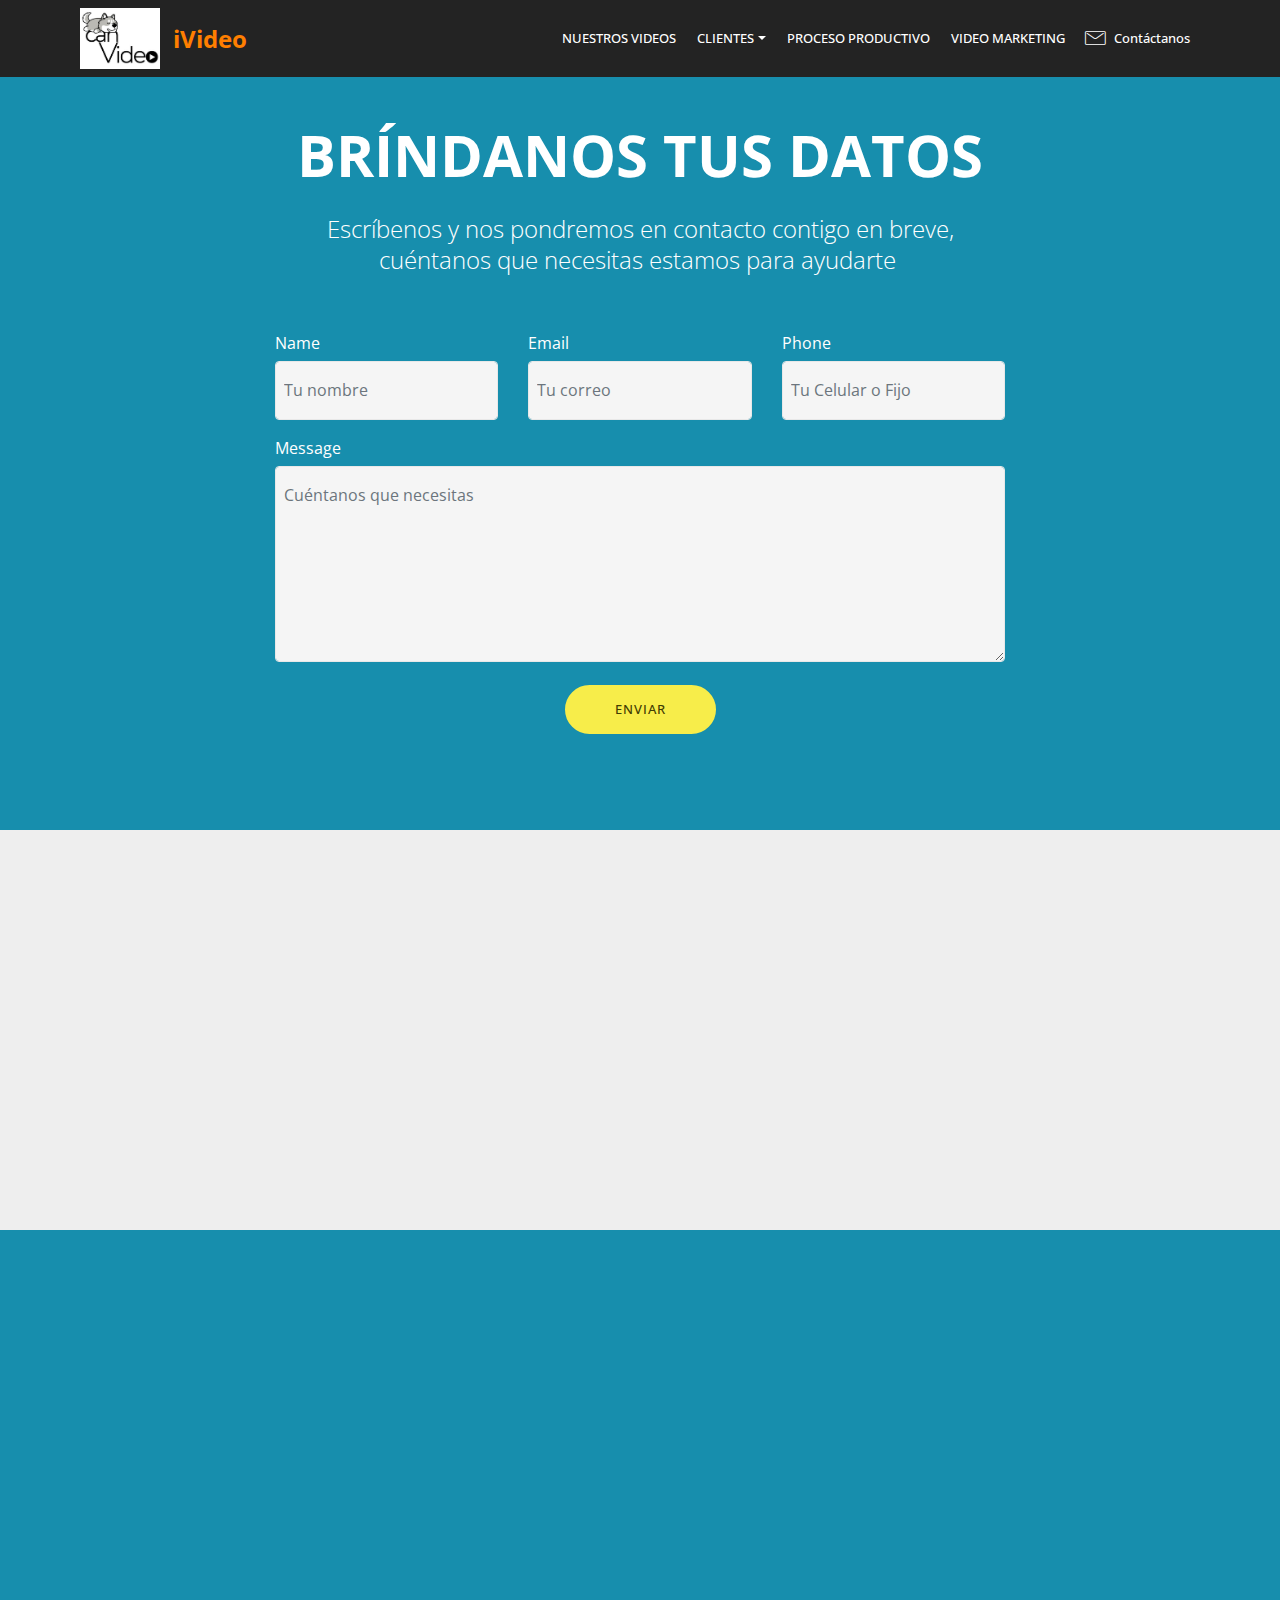
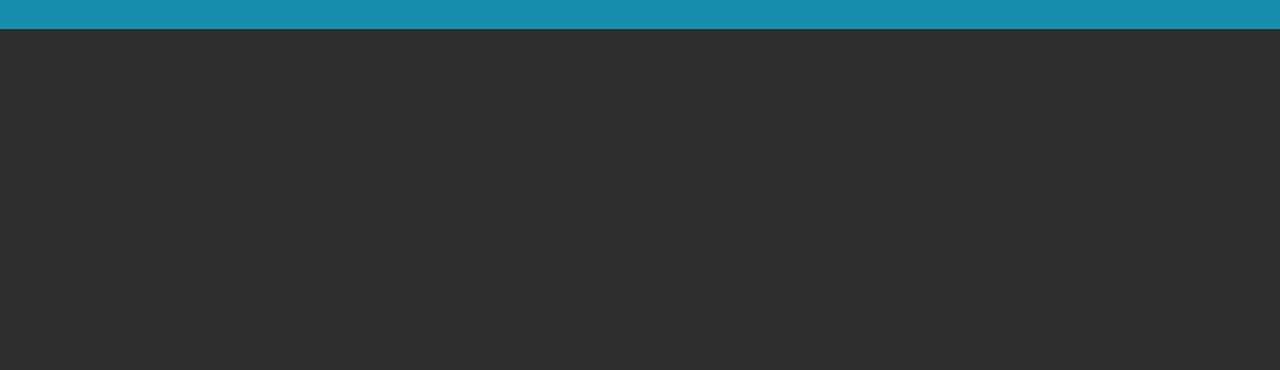
==== commit 11e83f69: "create github pages" ====
--- a/Contáctanos.html
+++ b/Contáctanos.html
@@ -65,7 +65,7 @@
     </nav>
 </section>
 
-<section class="engine"><a href="https://mobiri.se/i">free web creation software</a></section><section class="mbr-section form1 cid-qYNoUKddBo" id="form1-26">
+<section class="engine"><a href="https://mobiri.se/e">make your own website</a></section><section class="mbr-section form1 cid-qYNoUKddBo" id="form1-26">
 
     
 
@@ -84,7 +84,7 @@
             <div class="media-container-column col-lg-8" data-form-type="formoid">
                     <div data-form-alert="" hidden="">Gracias por contactarnos</div>
             
-                    <form class="mbr-form" action="https://mobirise.com/" method="post" data-form-title="Mobirise Form"><input type="hidden" name="email" data-form-email="true" value="OYS3/DvytnYdTxaTkRcv9Cf1jeDeZ/47alB7TryFGhCppSJ1EYsaRPFwC+/DdyP88b6etoL/AT6OaobslCScGqfSZGfp/KvKn+PCvnplNLLd/JYx/N7tsNvGCKFcNkgy" data-form-field="Email">
+                    <form class="mbr-form" action="https://mobirise.com/" method="post" data-form-title="Mobirise Form"><input type="hidden" name="email" data-form-email="true" value="IR/x9pXugESvXbM1XebhngJGW93rZB6vn0nZ1Lv6kq+6WvGJ+5/sN21r0VtxLyBciclkunRoTxWZgyQEsSyqmEIoobaht8ouCmWuMVHxXL0bW8aFiBhxs2fogJFHrzlm" data-form-field="Email">
                         <div class="row row-sm-offset">
                             <div class="col-md-4 multi-horizontal" data-for="name">
                                 <div class="form-group">
--- a/assets/mobirise/css/mbr-additional.css
+++ b/assets/mobirise/css/mbr-additional.css
@@ -1,6 +1,4 @@
-@import url(https://fonts.googleapis.com/css?family=Varela+Round:400);
-@import url(https://fonts.googleapis.com/css?family=Roboto:100,100i,300,300i,400,400i,500,500i,700,700i,900,900i);
-@import url(https://fonts.googleapis.com/css?family=Rubik:300,300i,400,400i,500,500i,700,700i,900,900i);
+@import url(https://fonts.googleapis.com/css?family=Open+Sans+Condensed:300,300i,700);
 
 
 
@@ -22,35 +20,35 @@
   line-height: 1.6;
 }
 .display-1 {
-  font-family: 'Varela Round', sans-serif;
+  font-family: 'Open Sans Condensed', sans-serif;
   font-size: 4.8rem;
 }
 .display-1 > .mbr-iconfont {
   font-size: 7.68rem;
 }
 .display-2 {
-  font-family: 'Roboto', sans-serif;
+  font-family: 'Open Sans Condensed', sans-serif;
   font-size: 3.6rem;
 }
 .display-2 > .mbr-iconfont {
   font-size: 5.76rem;
 }
 .display-4 {
-  font-family: 'Rubik', sans-serif;
+  font-family: 'Open Sans Condensed', sans-serif;
   font-size: 0.8rem;
 }
 .display-4 > .mbr-iconfont {
   font-size: 1.28rem;
 }
 .display-5 {
-  font-family: 'Roboto', sans-serif;
+  font-family: 'Open Sans Condensed', sans-serif;
   font-size: 1.5rem;
 }
 .display-5 > .mbr-iconfont {
   font-size: 2.4rem;
 }
 .display-7 {
-  font-family: 'Roboto', sans-serif;
+  font-family: 'Open Sans Condensed', sans-serif;
   font-size: 1rem;
 }
 .display-7 > .mbr-iconfont {
@@ -655,7 +653,7 @@
   background-color: #f5f5f5;
   box-shadow: none;
   color: #565656;
-  font-family: 'Roboto', sans-serif;
+  font-family: 'Open Sans Condensed', sans-serif;
   font-size: 1rem;
   line-height: 1.43;
   min-height: 3.5em;
@@ -1766,77 +1764,88 @@
 .cid-qWrYp0xzR2 {
   background-color: #ff7f00;
 }
-.cid-qWrYtNMM7O {
-  padding-top: 90px;
-  padding-bottom: 90px;
-  background: linear-gradient(45deg, #ffffff, #ffffff);
-}
-@media (min-width: 992px) {
-  .cid-qWrYtNMM7O .mbr-figure {
-    padding-left: 4rem;
-  }
-}
-@media (max-width: 991px) {
-  .cid-qWrYtNMM7O .mbr-figure {
-    padding-top: 3rem;
-  }
-}
-.cid-qWrYtNMM7O .mbr-text,
-.cid-qWrYtNMM7O .mbr-section-btn {
-  color: #232323;
-}
-.cid-qWrYtNMM7O .mbr-section-title {
-  color: #ff3366;
-}
-.cid-qWrYtNMM7O .mbr-section-title B {
-  color: #ff7f00;
-}
 .cid-qZycXDmlAb {
   padding-top: 90px;
   padding-bottom: 90px;
   background-color: #232323;
 }
-.cid-qWrYBdvNe1 {
-  padding-top: 60px;
-  padding-bottom: 60px;
-  background-color: #ffffff;
-}
-.cid-qWrYBdvNe1 .counter-container {
+.cid-qWrYtNMM7O {
+  padding-top: 30px;
+  padding-bottom: 30px;
+  background: linear-gradient(45deg, #efefef, #eff5f7);
+}
+@media (min-width: 992px) {
+  .cid-qWrYtNMM7O .mbr-figure {
+    padding-left: 4rem;
+  }
+}
+@media (max-width: 991px) {
+  .cid-qWrYtNMM7O .mbr-figure {
+    padding-top: 3rem;
+  }
+}
+.cid-qWrYtNMM7O .mbr-text,
+.cid-qWrYtNMM7O .mbr-section-btn {
+  color: #232323;
+}
+.cid-qWrYtNMM7O .mbr-section-title {
+  color: #ff3366;
+}
+.cid-qWrYtNMM7O .mbr-section-title B {
+  color: #232323;
+}
+.cid-qZyKYDqW9Y {
+  padding-top: 90px;
+  padding-bottom: 90px;
+  background-color: #f9f9f9;
+}
+.cid-qZyKYDqW9Y .mbr-text {
   color: #767676;
 }
-.cid-qWrYBdvNe1 .counter-container ol {
-  margin-bottom: 0;
-  counter-reset: myCounter;
-}
-.cid-qWrYBdvNe1 .counter-container ol li {
-  margin-bottom: 1rem;
-}
-.cid-qWrYBdvNe1 .counter-container ol li {
-  list-style: none;
-  padding-left: .5rem;
-}
-.cid-qWrYBdvNe1 .counter-container ol li:before {
-  position: absolute;
-  left: 0px;
-  margin-top: -10px;
-  counter-increment: myCounter;
-  content: counter(myCounter);
-  display: inline-block;
+.cid-qZyKYDqW9Y h4 {
   text-align: center;
-  margin: 5px 10px;
-  line-height: 40px;
-  transition: all .2s;
-  color: #ffffff;
-  background: #232323;
-  width: 40px;
-  height: 40px;
-  border-radius: 50%;
-}
-.cid-qWrYBdvNe1 .mbr-text LI {
-  color: #879a9f;
-}
-.cid-qWrYBdvNe1 .mbr-text B {
-  color: #009196;
+}
+.cid-qZyKYDqW9Y p {
+  text-align: center;
+}
+.cid-qZyKYDqW9Y .card-img span {
+  font-size: 96px;
+  color: #149dcc;
+}
+.cid-qZyM2EPQei {
+  padding-top: 90px;
+  padding-bottom: 90px;
+  background-color: #f9f9f9;
+}
+.cid-qZyM2EPQei h3 {
+  font-weight: 300;
+}
+.cid-qZyM2EPQei .card-img {
+  width: initial;
+}
+.cid-qZyM2EPQei .card-img .mbr-iconfont {
+  font-size: 48px;
+  padding-right: 1rem;
+}
+.cid-qZyM2EPQei .media-container-row {
+  word-wrap: break-word;
+  padding-bottom: 2rem;
+  height: 100%;
+}
+.cid-qZyM2EPQei .media {
+  margin: initial;
+  align-items: center;
+}
+.cid-qZyM2EPQei .mbr-section-subtitle {
+  color: #767676;
+}
+.cid-qZyM2EPQei .mbr-text {
+  color: #767676;
+}
+.cid-qZyM2EPQei .media-container-column {
+  display: -webkit-flex;
+  flex-direction: column;
+  -webkit-flex-direction: column;
 }
 .cid-qWrYRIVfF6 {
   padding-top: 0px;
@@ -1903,7 +1912,7 @@
 .cid-qWrZbzfQqT {
   padding-top: 90px;
   padding-bottom: 90px;
-  background-color: #178ead;
+  background-color: #ff7f00;
 }
 .cid-qWrZbzfQqT .title {
   margin-bottom: 2rem;
@@ -1989,6 +1998,10 @@
 .cid-qYNHeTNbPq .mbr-section-title {
   color: #178ead;
 }
+.cid-qYNHeTNbPq .btn-social,
+.cid-qYNHeTNbPq .mbr-section-title B {
+  color: #232323;
+}
 .cid-qWrZntzn0A {
   padding-top: 30px;
   padding-bottom: 15px;
@@ -2057,7 +2070,7 @@
   }
 }
 .cid-qWrZntzn0A H5 {
-  color: #009196;
+  color: #ff7f00;
 }
 .cid-qYzQWX9CYv {
   padding-top: 30px;
@@ -2130,7 +2143,7 @@
   width: 100%;
 }
 .cid-qYzQWX9CYv .media-container-row .mbr-text {
-  color: #fff000;
+  color: #ff7f00;
 }
 .cid-qWwS295x9j .navbar {
   padding: .5rem 0;
@@ -3023,7 +3036,7 @@
   width: 100%;
 }
 .cid-qYATJNyltO .media-container-row .mbr-text {
-  color: #fff000;
+  color: #ff7f00;
 }
 .cid-qWwS295x9j .navbar {
   padding: .5rem 0;
@@ -3641,7 +3654,7 @@
   width: 100%;
 }
 .cid-qYNHDttOQX .media-container-row .mbr-text {
-  color: #fff000;
+  color: #ff7f00;
 }
 .cid-qWwS295x9j .navbar {
   padding: .5rem 0;
@@ -4558,7 +4571,7 @@
   width: 100%;
 }
 .cid-qYATE5QTT4 .media-container-row .mbr-text {
-  color: #fff000;
+  color: #ff7f00;
 }
 .cid-qWwS295x9j .navbar {
   padding: .5rem 0;
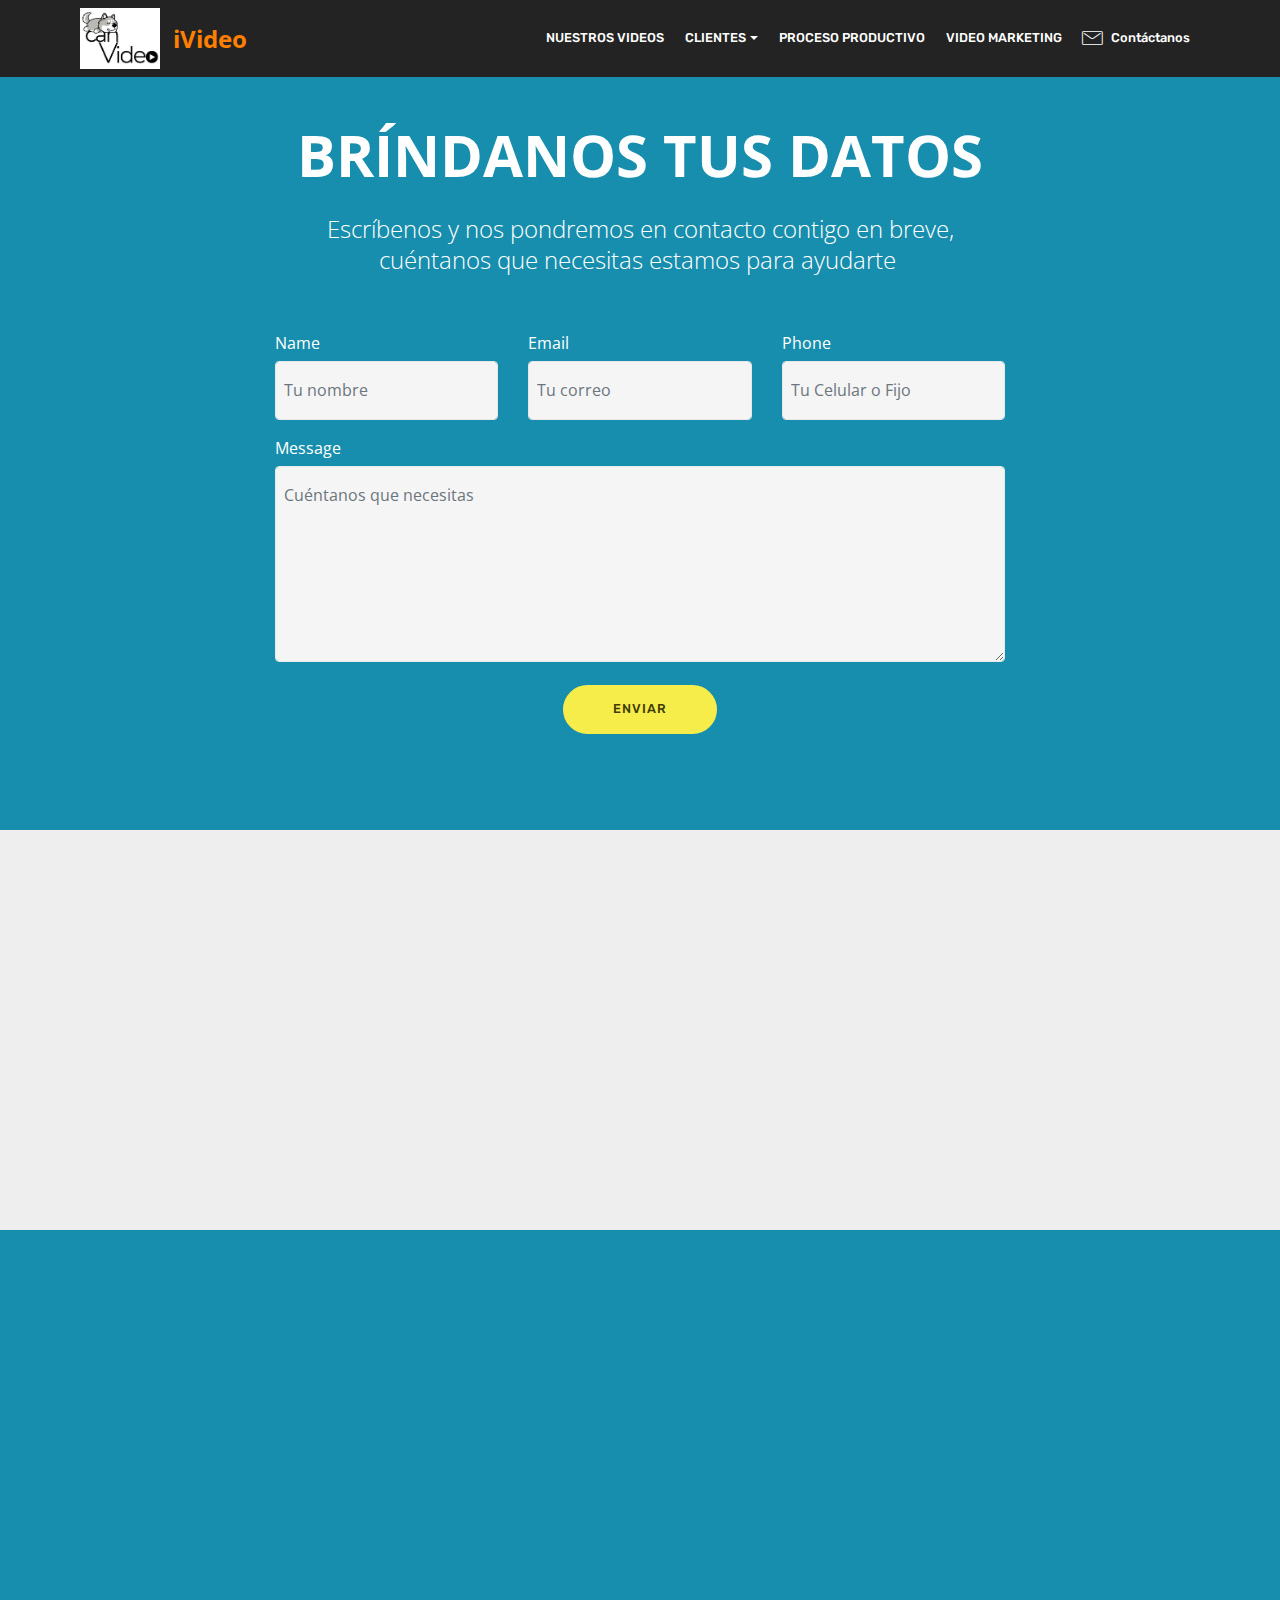
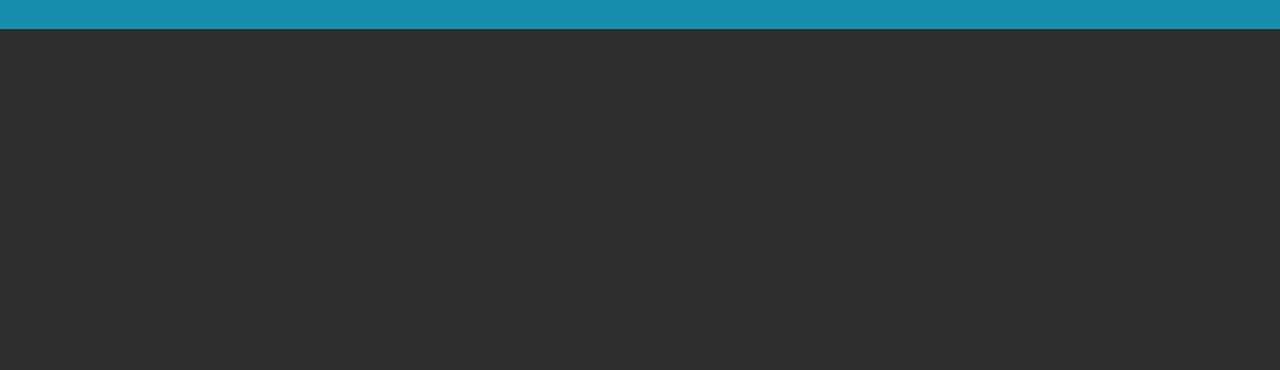
==== commit a0c6d0d1: "create github pages" ====
--- a/Contáctanos.html
+++ b/Contáctanos.html
@@ -65,7 +65,7 @@
     </nav>
 </section>
 
-<section class="engine"><a href="https://mobiri.se/e">make your own website</a></section><section class="mbr-section form1 cid-qYNoUKddBo" id="form1-26">
+<section class="engine"><a href="https://mobiri.se/o">free portfolio web templates</a></section><section class="mbr-section form1 cid-qYNoUKddBo" id="form1-26">
 
     
 
@@ -84,7 +84,7 @@
             <div class="media-container-column col-lg-8" data-form-type="formoid">
                     <div data-form-alert="" hidden="">Gracias por contactarnos</div>
             
-                    <form class="mbr-form" action="https://mobirise.com/" method="post" data-form-title="Mobirise Form"><input type="hidden" name="email" data-form-email="true" value="IR/x9pXugESvXbM1XebhngJGW93rZB6vn0nZ1Lv6kq+6WvGJ+5/sN21r0VtxLyBciclkunRoTxWZgyQEsSyqmEIoobaht8ouCmWuMVHxXL0bW8aFiBhxs2fogJFHrzlm" data-form-field="Email">
+                    <form class="mbr-form" action="https://mobirise.com/" method="post" data-form-title="Mobirise Form"><input type="hidden" name="email" data-form-email="true" value="IRvhJ4bin8Q8mJzAH69Rhgs5X0VZ9uxXaL/l6onZXvN3fMvU0TMNk3cnn2F0Ye6KVMj1CsP4pPodxezBiLX2lQ5Jr2XqV2IHRuSSrziPT1QHxtpPS7+im7O64IxV7eOv" data-form-field="Email">
                         <div class="row row-sm-offset">
                             <div class="col-md-4 multi-horizontal" data-for="name">
                                 <div class="form-group">
--- a/assets/mobirise/css/mbr-additional.css
+++ b/assets/mobirise/css/mbr-additional.css
@@ -1,4 +1,5 @@
 @import url(https://fonts.googleapis.com/css?family=Open+Sans+Condensed:300,300i,700);
+@import url(https://fonts.googleapis.com/css?family=Rubik:300,300i,400,400i,500,500i,700,700i,900,900i);
 
 
 
@@ -34,7 +35,7 @@
   font-size: 5.76rem;
 }
 .display-4 {
-  font-family: 'Open Sans Condensed', sans-serif;
+  font-family: 'Rubik', sans-serif;
   font-size: 0.8rem;
 }
 .display-4 > .mbr-iconfont {
@@ -1769,34 +1770,9 @@
   padding-bottom: 90px;
   background-color: #232323;
 }
-.cid-qWrYtNMM7O {
-  padding-top: 30px;
-  padding-bottom: 30px;
-  background: linear-gradient(45deg, #efefef, #eff5f7);
-}
-@media (min-width: 992px) {
-  .cid-qWrYtNMM7O .mbr-figure {
-    padding-left: 4rem;
-  }
-}
-@media (max-width: 991px) {
-  .cid-qWrYtNMM7O .mbr-figure {
-    padding-top: 3rem;
-  }
-}
-.cid-qWrYtNMM7O .mbr-text,
-.cid-qWrYtNMM7O .mbr-section-btn {
-  color: #232323;
-}
-.cid-qWrYtNMM7O .mbr-section-title {
-  color: #ff3366;
-}
-.cid-qWrYtNMM7O .mbr-section-title B {
-  color: #232323;
-}
 .cid-qZyKYDqW9Y {
-  padding-top: 90px;
-  padding-bottom: 90px;
+  padding-top: 60px;
+  padding-bottom: 60px;
   background-color: #f9f9f9;
 }
 .cid-qZyKYDqW9Y .mbr-text {
@@ -1846,6 +1822,9 @@
   display: -webkit-flex;
   flex-direction: column;
   -webkit-flex-direction: column;
+}
+.cid-qZyM2EPQei .mbr-section-title {
+  color: #ff7f00;
 }
 .cid-qWrYRIVfF6 {
   padding-top: 0px;
@@ -1873,8 +1852,7 @@
   top: 0;
   width: 100%;
   height: 100%;
-  background: #554346;
-  background: linear-gradient(to left, #554346, #45505b) !important;
+  background: #ff7f00;
   opacity: 0;
   -webkit-transition: 0.2s opacity ease-in-out;
   transition: 0.2s opacity ease-in-out;
@@ -1903,8 +1881,7 @@
   left: 0;
   z-index: -1;
   position: absolute;
-  background: #554346 !important;
-  background: linear-gradient(to left, #554346, #45505b) !important;
+  background: #ff7f00 !important;
   opacity: 0.7;
   -webkit-transition: 0.2s background ease-in-out;
   transition: 0.2s background ease-in-out;
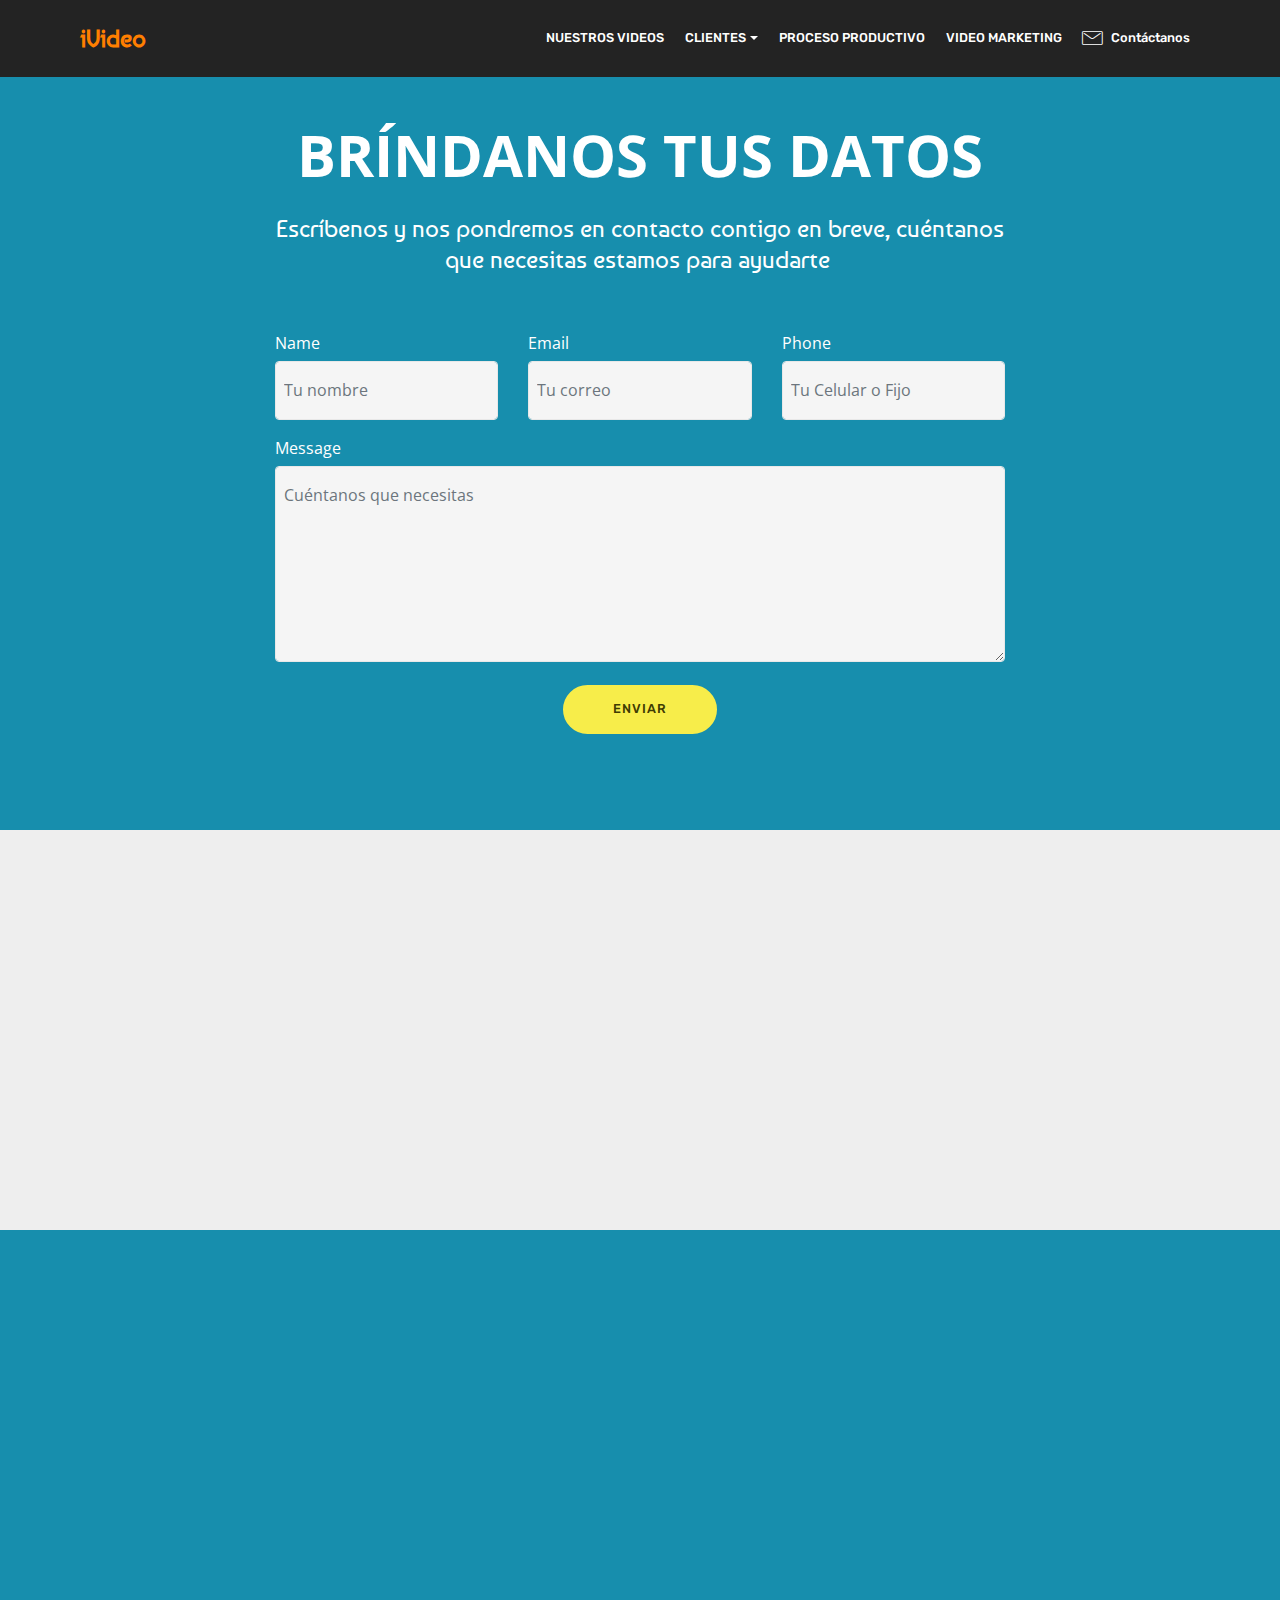
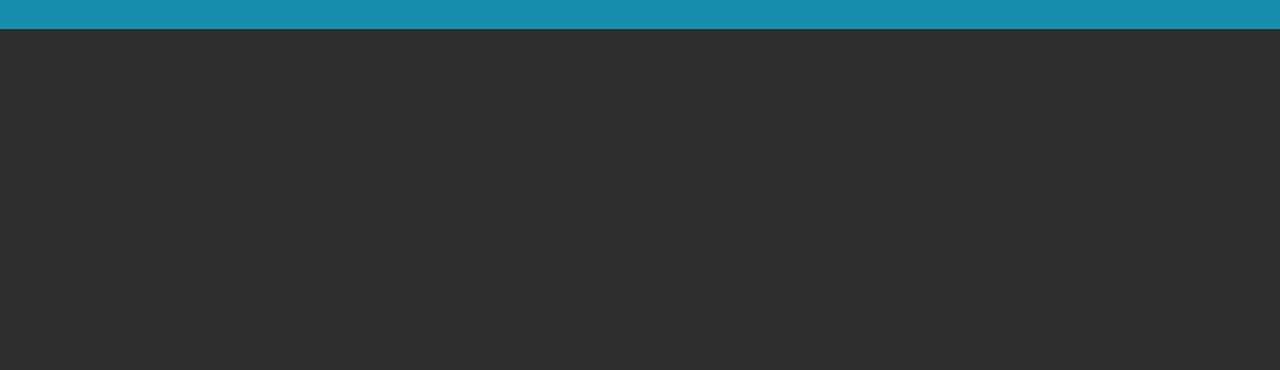
==== commit 789f70e2: "create github pages" ====
--- a/Contáctanos.html
+++ b/Contáctanos.html
@@ -45,11 +45,7 @@
         </button>
         <div class="menu-logo">
             <div class="navbar-brand">
-                <span class="navbar-logo">
-                    
-                         <a href="index.html"><img src="assets/images/81c57857-4c86-49c0-b5b9-0728452fe18c-390x295.jpg" alt="Mobirise" title="" style="height: 3.8rem;"></a>
-                    
-                </span>
+                
                 <span class="navbar-caption-wrap"><a class="navbar-caption text-primary display-5" href="index.html#header2-0">iVideo</a></span>
             </div>
         </div>
@@ -65,7 +61,7 @@
     </nav>
 </section>
 
-<section class="engine"><a href="https://mobiri.se/o">free portfolio web templates</a></section><section class="mbr-section form1 cid-qYNoUKddBo" id="form1-26">
+<section class="engine"><a href="https://mobiri.se/c">website builder</a></section><section class="mbr-section form1 cid-qYNoUKddBo" id="form1-26">
 
     
 
@@ -84,7 +80,7 @@
             <div class="media-container-column col-lg-8" data-form-type="formoid">
                     <div data-form-alert="" hidden="">Gracias por contactarnos</div>
             
-                    <form class="mbr-form" action="https://mobirise.com/" method="post" data-form-title="Mobirise Form"><input type="hidden" name="email" data-form-email="true" value="IRvhJ4bin8Q8mJzAH69Rhgs5X0VZ9uxXaL/l6onZXvN3fMvU0TMNk3cnn2F0Ye6KVMj1CsP4pPodxezBiLX2lQ5Jr2XqV2IHRuSSrziPT1QHxtpPS7+im7O64IxV7eOv" data-form-field="Email">
+                    <form class="mbr-form" action="https://mobirise.com/" method="post" data-form-title="Mobirise Form"><input type="hidden" name="email" data-form-email="true" value="GZn9n+379+jYYgm7mWBk8wYPMBt3Ff46zAu5KYKFZthJzSSTFok7pICKNM0f1Yr6SNvEG1BXzH+SEMK2x9zbyEoddEDcSaaWVgRhyNBA4V3oxU1Q8YVBRRpDhk7C3lfo" data-form-field="Email">
                         <div class="row row-sm-offset">
                             <div class="col-md-4 multi-horizontal" data-for="name">
                                 <div class="form-group">
--- a/assets/mobirise/css/mbr-additional.css
+++ b/assets/mobirise/css/mbr-additional.css
@@ -1,3 +1,4 @@
+@import url(https://fonts.googleapis.com/css?family=Baumans:400);
 @import url(https://fonts.googleapis.com/css?family=Open+Sans+Condensed:300,300i,700);
 @import url(https://fonts.googleapis.com/css?family=Rubik:300,300i,400,400i,500,500i,700,700i,900,900i);
 
@@ -21,7 +22,7 @@
   line-height: 1.6;
 }
 .display-1 {
-  font-family: 'Open Sans Condensed', sans-serif;
+  font-family: 'Baumans', display;
   font-size: 4.8rem;
 }
 .display-1 > .mbr-iconfont {
@@ -42,7 +43,7 @@
   font-size: 1.28rem;
 }
 .display-5 {
-  font-family: 'Open Sans Condensed', sans-serif;
+  font-family: 'Baumans', display;
   font-size: 1.5rem;
 }
 .display-5 > .mbr-iconfont {
